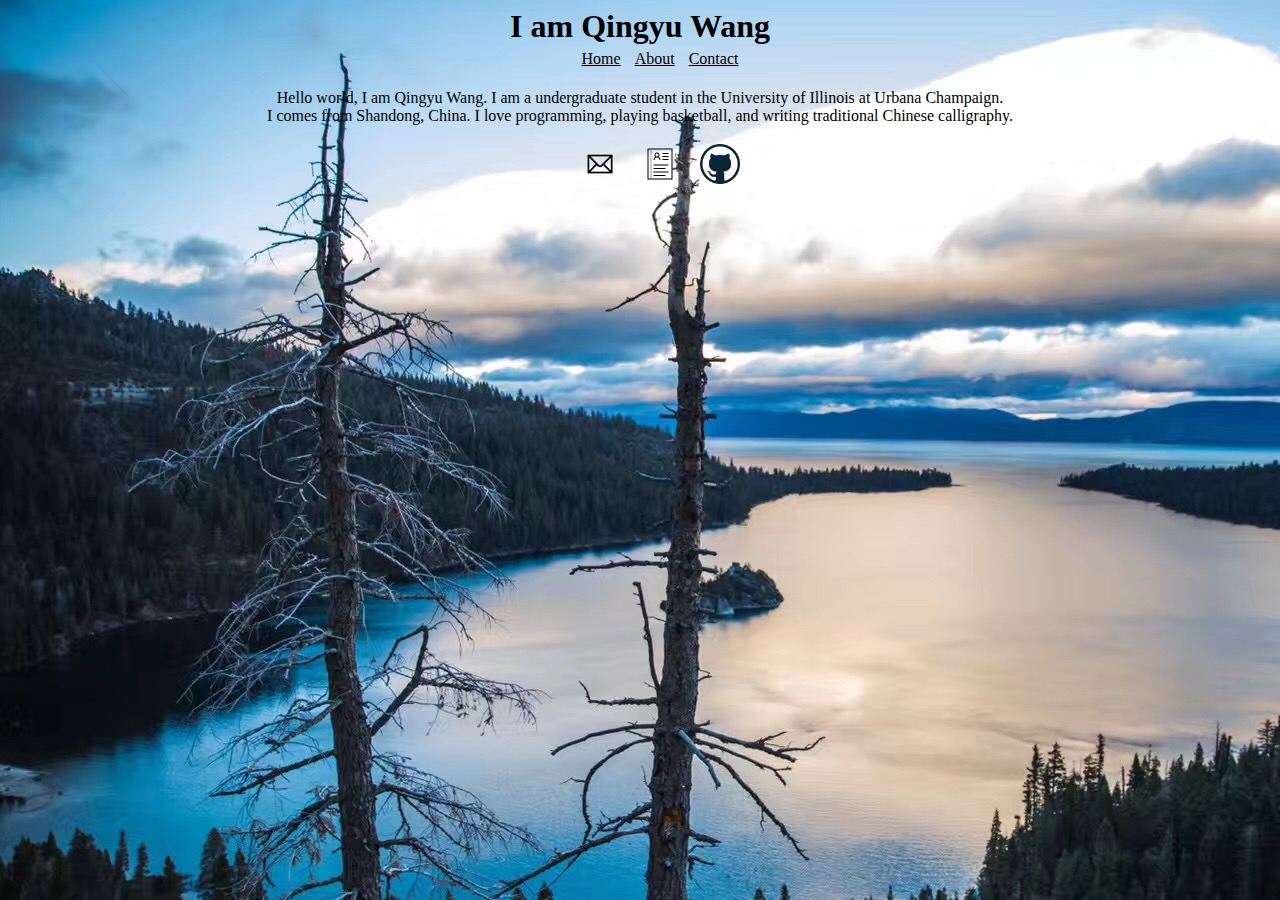
==== index.html @ 84527b20 "changes" ====
<!DOCTYPE html>
<html>
<head>
	<title>Hello</title>
	<link rel="stylesheet" type="text/css" href="main.css">
</head>

<body background="background.jpg">
	<header>
		<center>
			<nav>
			<strong><h1>I am Qingyu Wang</h1></strong>
			<ul>
				<li><a href="#">Home</a></li>
				<li><a href="#">About</a></li>
				<li><a href="#">Contact</a></li>
				<a href=""></a>
			</ul>
		</nav>
		</center>
		
	</header>

	<center>
		<p id="word">
		Hello world, I am Qingyu Wang. I am a undergraduate student in the University of Illinois at Urbana Champaign. <br>
		I comes from Shandong, China. I love programming, playing basketball, and writing traditional Chinese calligraphy.
		</p>

		<p id = "image">
			<a href="kid.jpg"></a>
		</p>
	</center>



</body>

<footer>
	<center>
		<ul>
			<li><a href="mailto:qingyuw2@illinois.edu"><img src="email.png" height = "40" width = "40" hspace="5"></a></li>
			<li><a href="resume.pdf"><img src="resume.png" height = "40" width = "40" hspace="5"></a></li>
			<li><a href="https://github.com/wqyjason"><img src="github.png" height = "40" width = "40" hspace="5"></a></li>
		</ul>
	</center>
	
</footer>

</html>
---- main.css ----
header{
	color: black;
}

header h1 {
	margin: 0;
}

nav ul {
	margin: 0;
}

nav ul li{
	display: inline-block;
	color: black;
	margin: 5px;
}

nav ul li a{
	color: black;
}

#word{
	color: black;
}

#image{
	border-radius: 30px;
	align-content: center;
	display: block;
	margin: auto;
	max-width: 50%;
	max-height: 30%;
}

footer ul{
	margin:0;
}

footer ul li{
	display: inline-block;;
	margin: 3px;
}
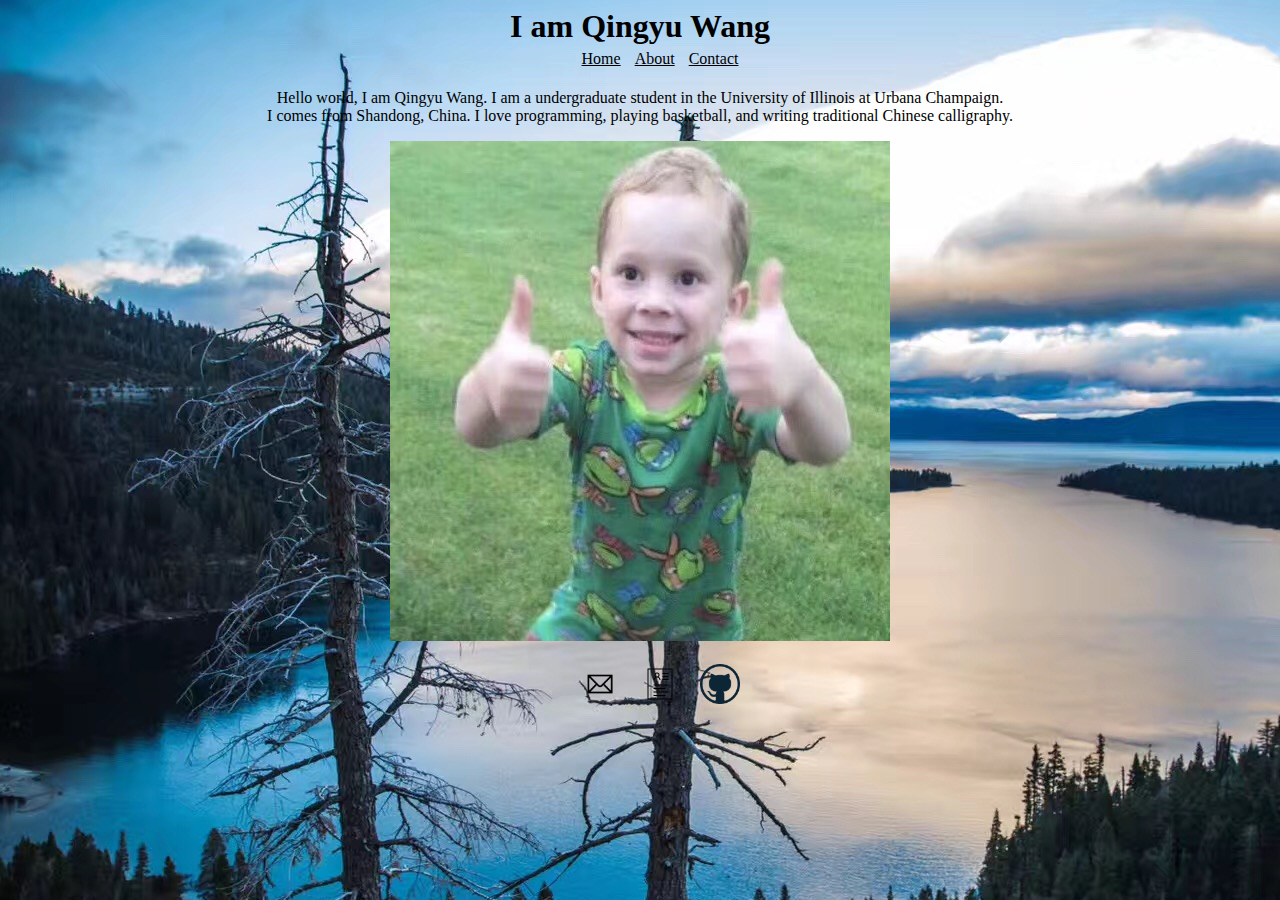
==== commit c733aa7f: "changes" ====
--- a/index.html
+++ b/index.html
@@ -22,13 +22,13 @@
 	</header>
 
 	<center>
-		<p id="word">
+		<p>
 		Hello world, I am Qingyu Wang. I am a undergraduate student in the University of Illinois at Urbana Champaign. <br>
 		I comes from Shandong, China. I love programming, playing basketball, and writing traditional Chinese calligraphy.
 		</p>
 
-		<p id = "image">
-			<a href="kid.jpg"></a>
+		<p>
+			<img src="kid.jpg" height="500" width="500">
 		</p>
 	</center>
 
--- a/main.css
+++ b/main.css
@@ -20,17 +20,8 @@
 	color: black;
 }
 
-#word{
+p{
 	color: black;
-}
-
-#image{
-	border-radius: 30px;
-	align-content: center;
-	display: block;
-	margin: auto;
-	max-width: 50%;
-	max-height: 30%;
 }
 
 footer ul{
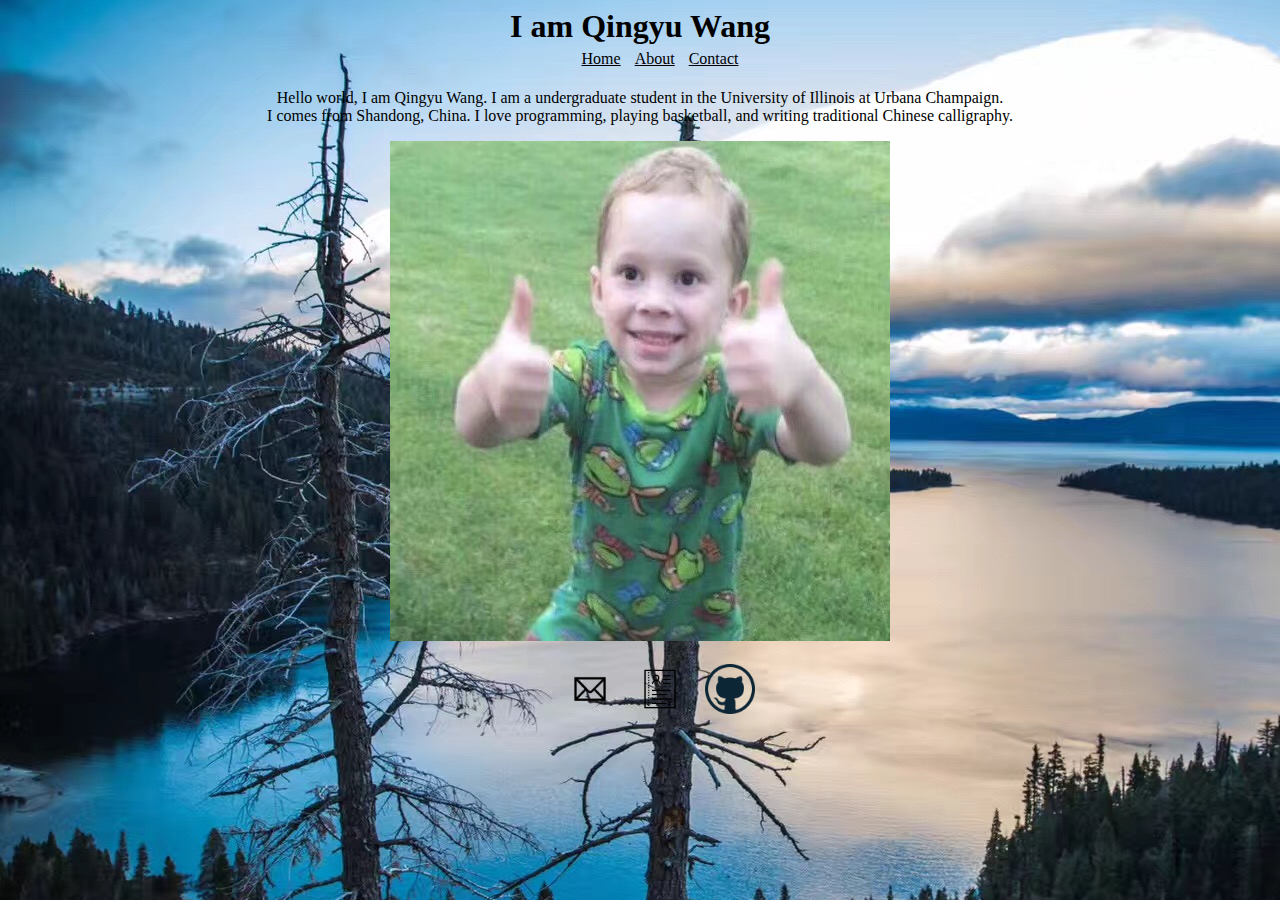
==== commit ae85b887: "changes" ====
--- a/index.html
+++ b/index.html
@@ -39,9 +39,9 @@
 <footer>
 	<center>
 		<ul>
-			<li><a href="mailto:qingyuw2@illinois.edu"><img src="email.png" height = "40" width = "40" hspace="5"></a></li>
-			<li><a href="resume.pdf"><img src="resume.png" height = "40" width = "40" hspace="5"></a></li>
-			<li><a href="https://github.com/wqyjason"><img src="github.png" height = "40" width = "40" hspace="5"></a></li>
+			<li><a href="mailto:qingyuw2@illinois.edu"><img src="email.png" height = "50" width = "50" hspace="5"></a></li>
+			<li><a href="resume.pdf"><img src="resume.png" height = "50" width = "50" hspace="5"></a></li>
+			<li><a href="https://github.com/wqyjason"><img src="github.png" height = "50" width = "50" hspace="5"></a></li>
 		</ul>
 	</center>
 	
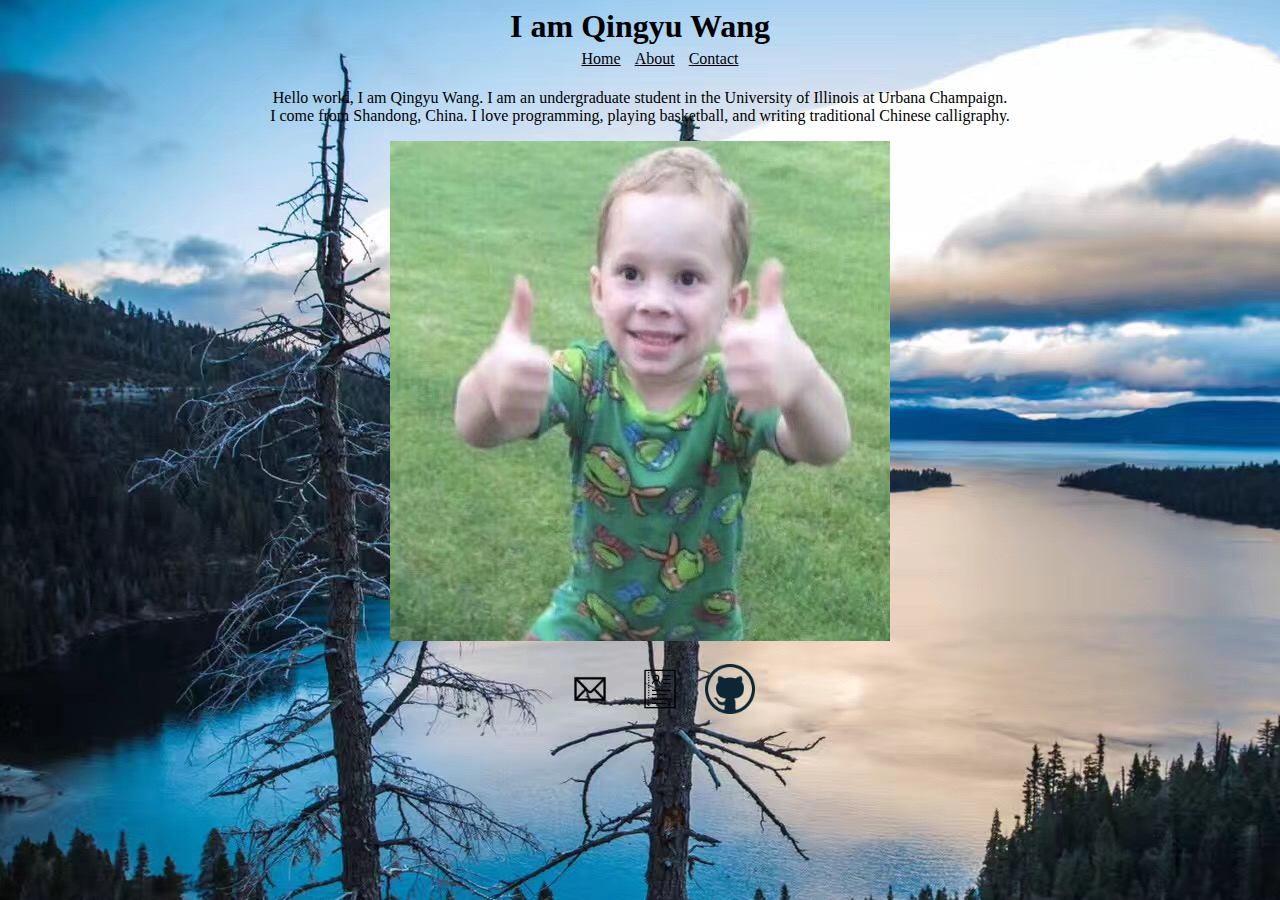
==== commit 41e4eb93: "changes" ====
--- a/index.html
+++ b/index.html
@@ -23,8 +23,8 @@
 
 	<center>
 		<p>
-		Hello world, I am Qingyu Wang. I am a undergraduate student in the University of Illinois at Urbana Champaign. <br>
-		I comes from Shandong, China. I love programming, playing basketball, and writing traditional Chinese calligraphy.
+		Hello world, I am Qingyu Wang. I am an undergraduate student in the University of Illinois at Urbana Champaign. <br>
+		I come from Shandong, China. I love programming, playing basketball, and writing traditional Chinese calligraphy.
 		</p>
 
 		<p>
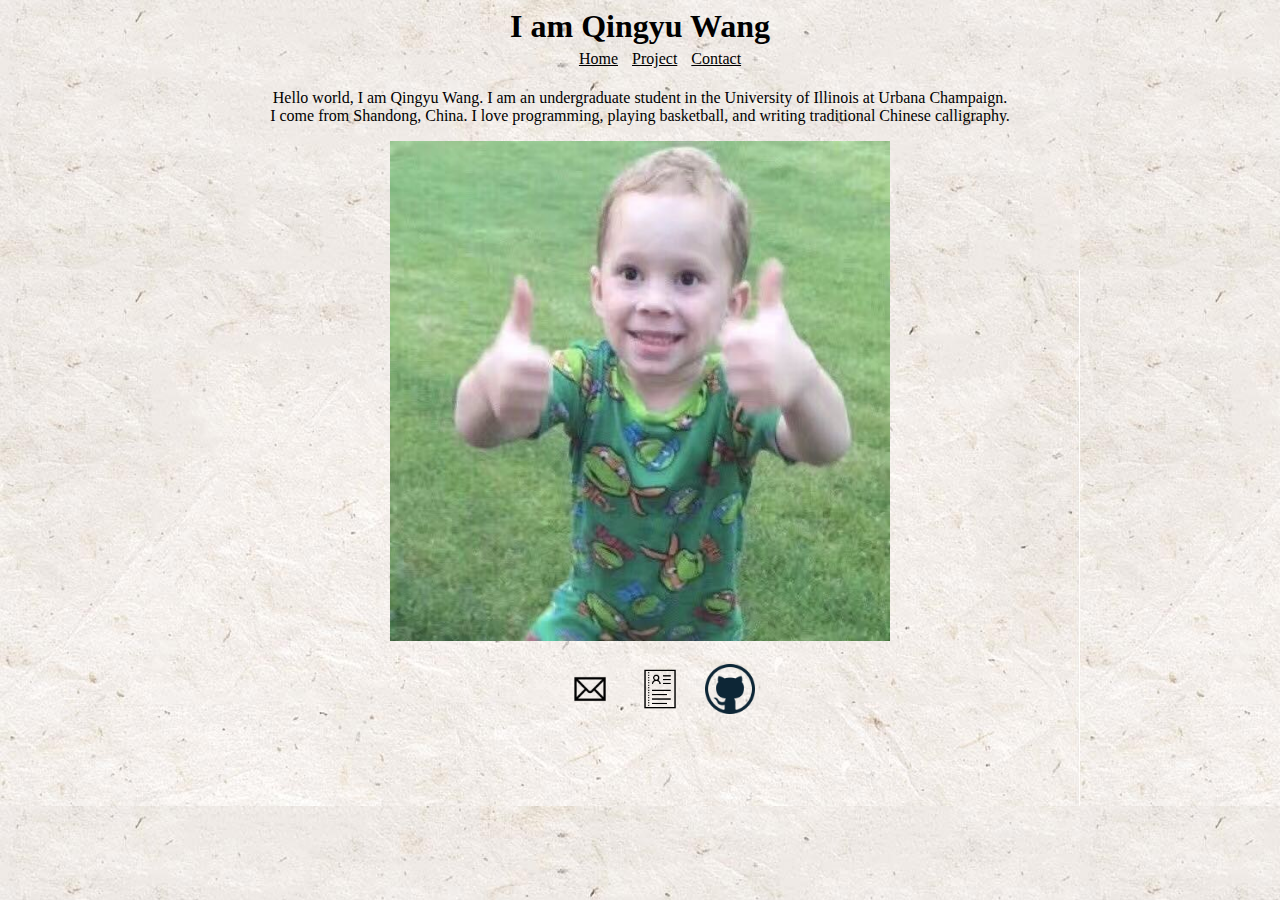
==== commit 34b450ba: "project pages" ====
--- a/index.html
+++ b/index.html
@@ -11,8 +11,8 @@
 			<nav>
 			<strong><h1>I am Qingyu Wang</h1></strong>
 			<ul>
-				<li><a href="#">Home</a></li>
-				<li><a href="#">About</a></li>
+				<li><a href="">Home</a></li>
+				<li><a href="project.html">Project</a></li>
 				<li><a href="#">Contact</a></li>
 				<a href=""></a>
 			</ul>
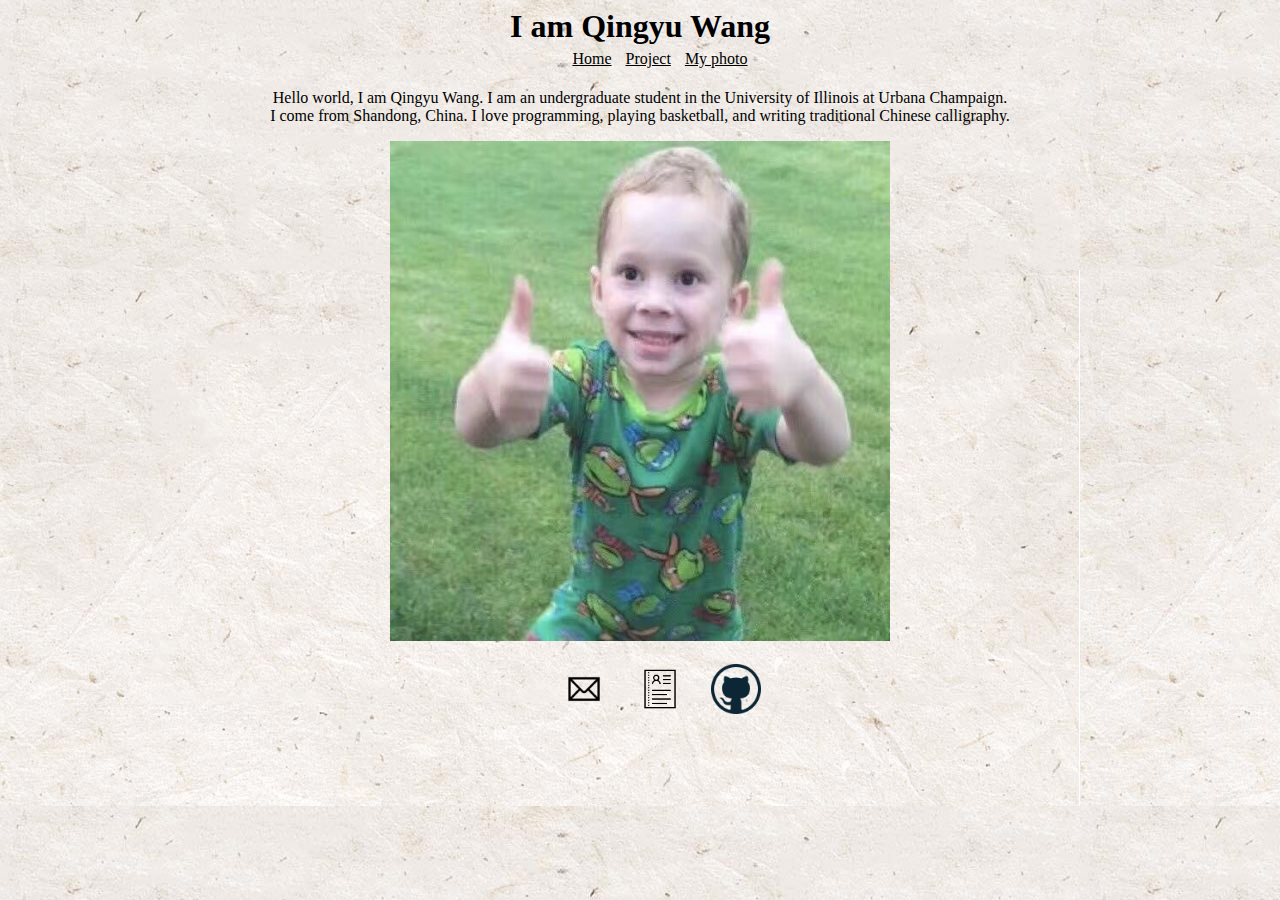
==== commit 81c72806: "changes" ====
--- a/index.html
+++ b/index.html
@@ -13,8 +13,7 @@
 			<ul>
 				<li><a href="">Home</a></li>
 				<li><a href="project.html">Project</a></li>
-				<li><a href="#">Contact</a></li>
-				<a href=""></a>
+				<li><a href="me.jpg">My photo</a></li>
 			</ul>
 		</nav>
 		</center>
--- a/main.css
+++ b/main.css
@@ -31,4 +31,8 @@
 footer ul li{
 	display: inline-block;;
 	margin: 3px;
+}
+
+footer ul li a{
+	margin: 3px;
 }